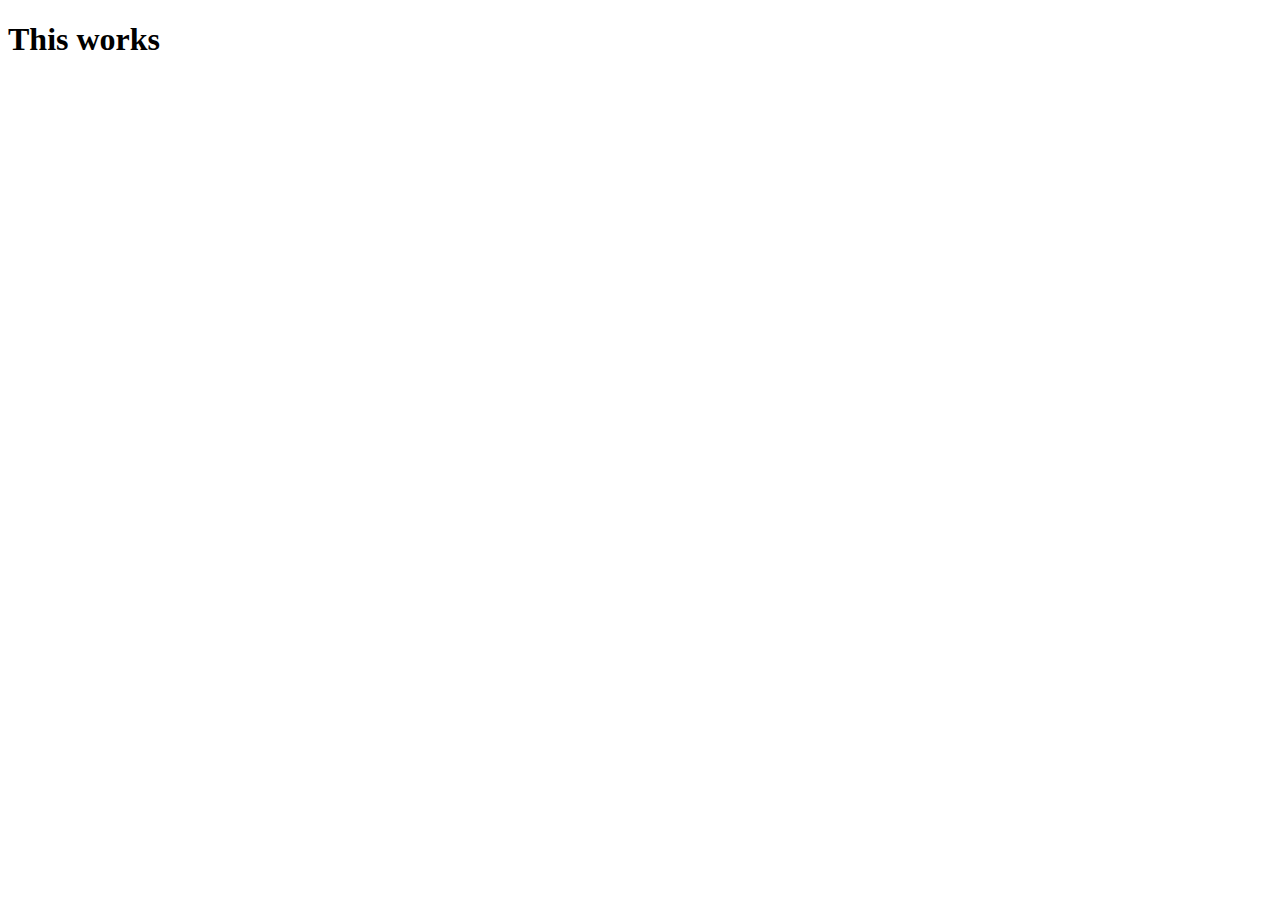
==== index.html @ 79e9bb9a "Initial commit" ====
<!DOCTYPE html>
<html lang="en">
  <head>
    <meta charset="UTF-8" />
    <meta name="viewport" content="width=device-width, initial-scale=1.0" />
    <title>Someting</title>
    <link rel="stylesheet" href="index.css" />
  </head>
  <body>
    <h1 id="title" class="btn">
      This works
    </h1>
    <script src="index.js"></script>
  </body>
</html>
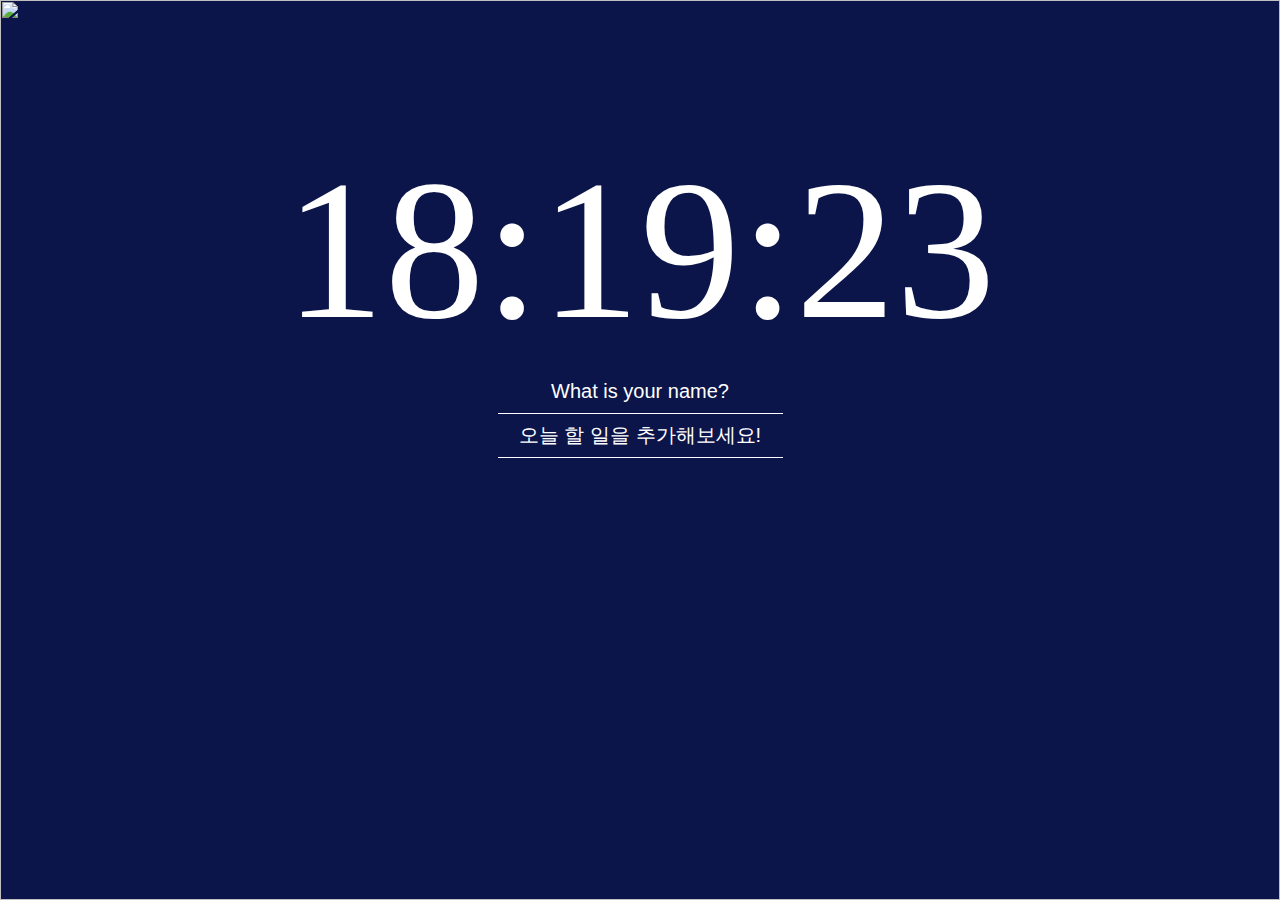
==== commit 9b05b940: "final" ====
--- a/index.html
+++ b/index.html
@@ -3,13 +3,40 @@
   <head>
     <meta charset="UTF-8" />
     <meta name="viewport" content="width=device-width, initial-scale=1.0" />
-    <title>Someting</title>
-    <link rel="stylesheet" href="index.css" />
+    <link rel="stylesheet" href="css/clock.css" />
+    <title>Clock</title>
   </head>
   <body>
-    <h1 id="title" class="btn">
-      This works
-    </h1>
-    <script src="index.js"></script>
+    <div class="js-clock">
+      <h1 class="js-title"></h1>
+    </div>
+
+    <form action="" class="js-form form">
+      <input type="text" placeholder="What is your name?" class="js-input" />
+    </form>
+    <h4 class="js-greetings greetings">hello</h4>
+
+    <form action="" class="js-toDoForm toDoForm">
+      <input
+        type="text"
+        placeholder="오늘 할 일을 추가해보세요!"
+        class="todostyle"
+      />
+    </form>
+    <ul class="js-toDoList"></ul>
+
+    <!-- <form action="" class="js-notice">
+      <input type="text" placeholder="add a notice" class="" />
+    </form>
+    <ul class="js-noticeli"></ul> -->
+
+    <span class="js-weather"></span>
+
+    <script src="js/clock.js"></script>
+    <script src="js/gretting.js"></script>
+    <script src="js/todo.js"></script>
+    <script src="js/notice.js"></script>
+    <script src="js/bg.js"></script>
+    <script src="js/location.js"></script>
   </body>
 </html>
--- a/css/clock.css
+++ b/css/clock.css
@@ -0,0 +1,87 @@
+@import "reset.css";
+
+body {
+  background-color: #0c154a;
+}
+
+.form,
+.greetings {
+  display: none;
+}
+
+.showing {
+  display: block;
+}
+
+@keyframes fadeIn {
+  from {
+    opacity: 0;
+  }
+  to {
+    opacity: 1;
+  }
+}
+
+.bgImage {
+  position: absolute;
+  top: 0;
+  left: 0;
+  width: 100%;
+  height: 100%;
+  z-index: -1;
+  animation: fadeIn 1s linear;
+}
+
+body {
+  display: flex;
+  flex-direction: column;
+  align-items: center;
+  justify-content: center;
+  margin-top: 150px;
+}
+
+.js-clock {
+  color: white;
+}
+
+.js-title {
+  font-size: 200px;
+  padding-bottom: 20px;
+}
+
+input::placeholder {
+  color: white;
+  font-size: 20px;
+  text-align: center;
+}
+
+.greetings {
+  color: white;
+  font-size: 35px;
+  padding-bottom: 20px;
+}
+
+.todostyle,
+.js-input {
+  font-size: 20px;
+  padding: 10px;
+  border: none;
+  background: transparent;
+  border-bottom: white 1px solid;
+  outline: none;
+  text-align: center;
+}
+
+.js-toDoList {
+  padding: 10px;
+  color: white;
+  font-size: 20px;
+  /* display: flex; */
+  /* justify-content: center; */
+}
+
+.js-weather {
+  padding: 10px;
+  color: white;
+  font-size: 20px;
+}
